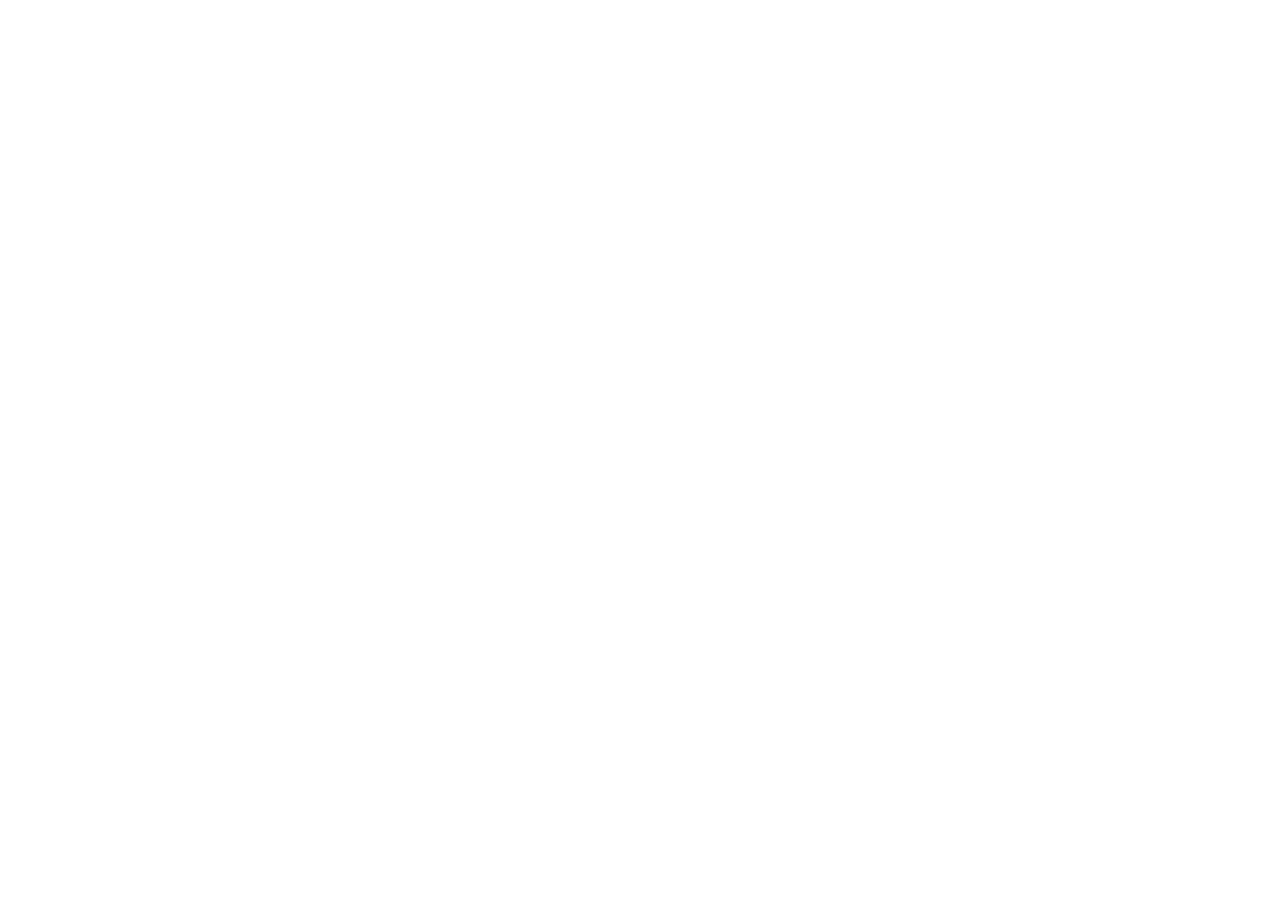
==== blog.html @ a155226f "Add Home Page" ====
<!DOCTYPE html>
<html lang="en">
<head>
    <meta charset="UTF-8">
    <meta http-equiv="X-UA-Compatible" content="IE=edge">
    <meta name="viewport" content="width=device-width, initial-scale=1.0">
    <title>SineMkt - Blog</title>
</head>
<body>
    
</body>
</html>
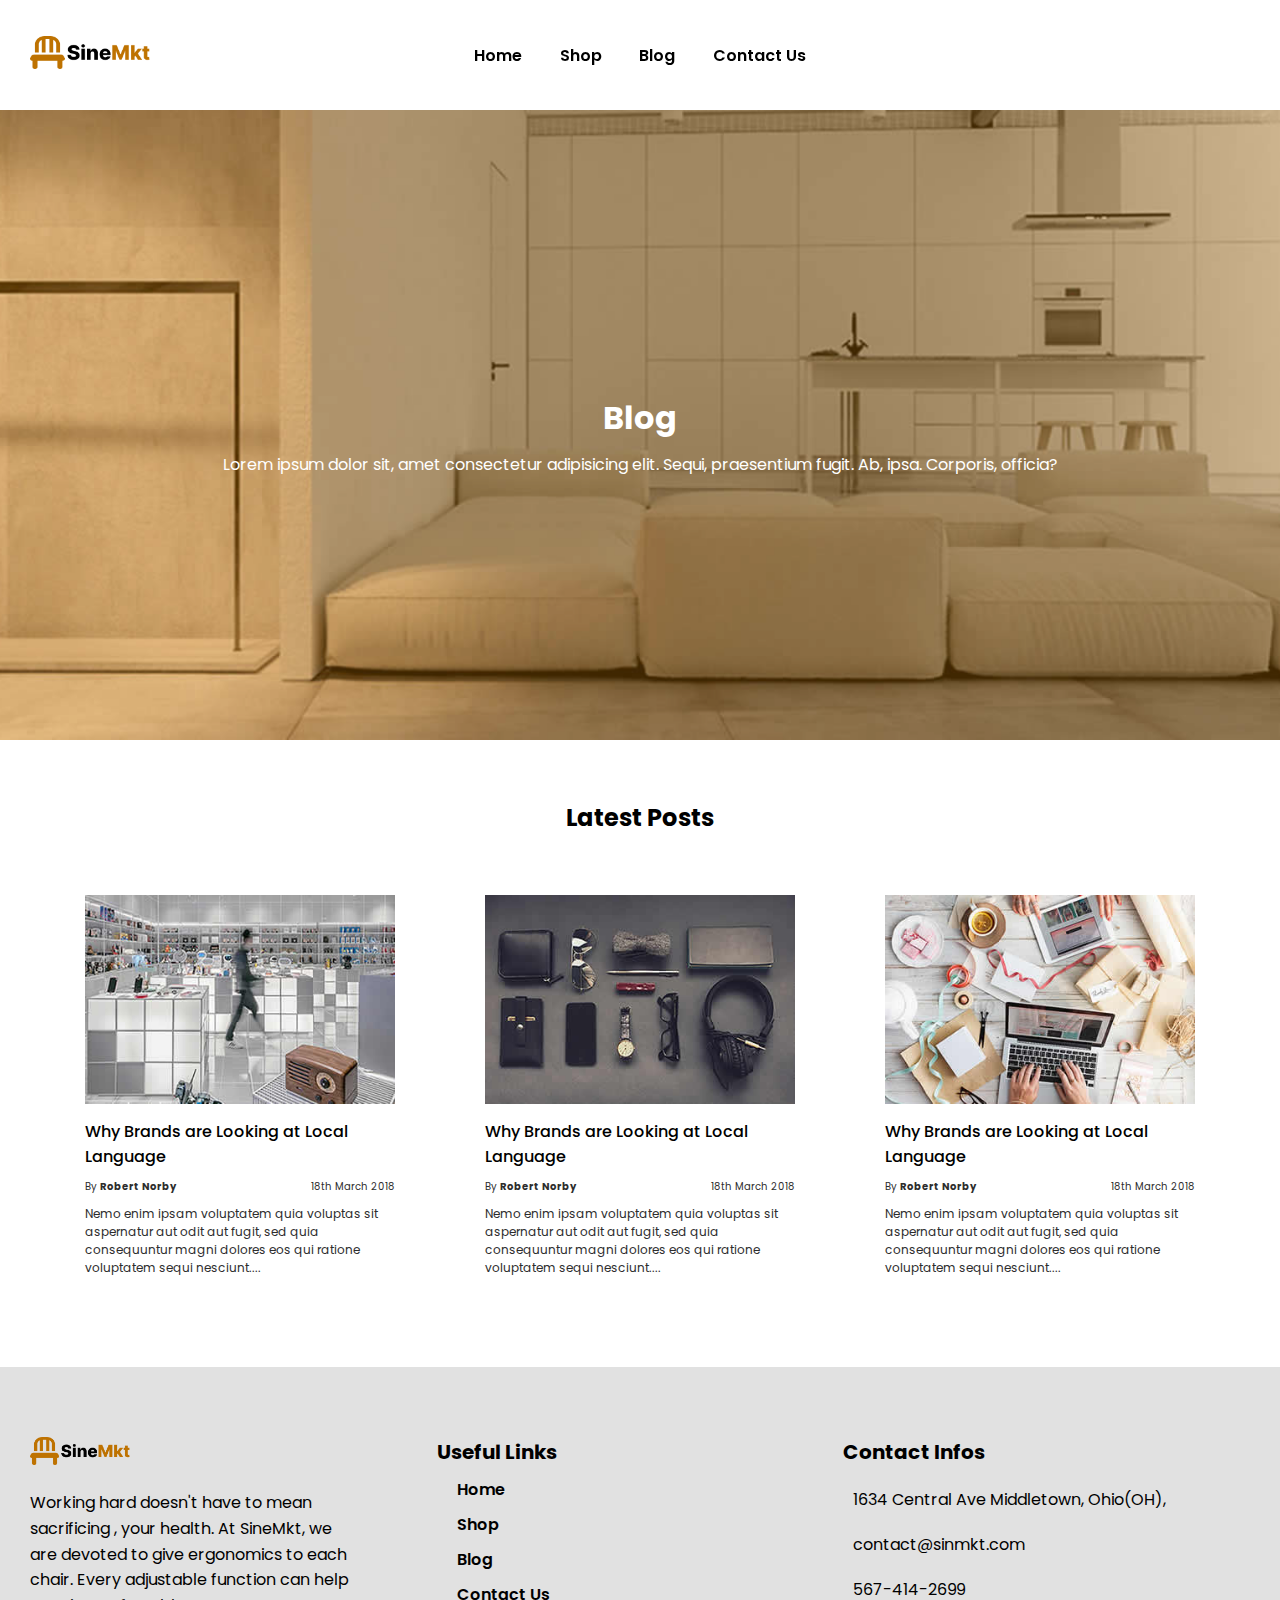
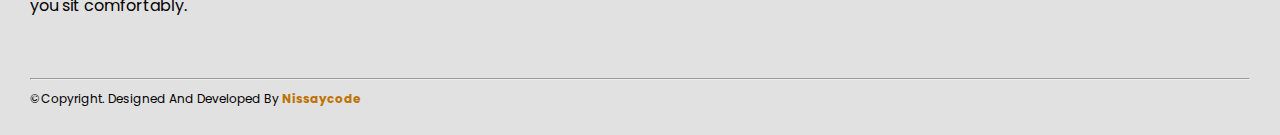
==== commit 9729a112: "Add blog and contact page" ====
--- a/blog.html
+++ b/blog.html
@@ -1,12 +1,177 @@
 <!DOCTYPE html>
 <html lang="en">
-<head>
-    <meta charset="UTF-8">
-    <meta http-equiv="X-UA-Compatible" content="IE=edge">
-    <meta name="viewport" content="width=device-width, initial-scale=1.0">
+  <head>
+    <meta charset="UTF-8" />
+    <meta http-equiv="X-UA-Compatible" content="IE=edge" />
+    <meta name="viewport" content="width=device-width, initial-scale=1.0" />
+    <meta name="description" content="Chairs shop">
+    <link rel="stylesheet" href="./styles/style.css" />
+    <link
+      rel="stylesheet"
+      href="https://cdnjs.cloudflare.com/ajax/libs/font-awesome/6.1.1/css/all.min.css"
+      integrity="sha512-KfkfwYDsLkIlwQp6LFnl8zNdLGxu9YAA1QvwINks4PhcElQSvqcyVLLD9aMhXd13uQjoXtEKNosOWaZqXgel0g=="
+      crossorigin="anonymous"
+      referrerpolicy="no-referrer"
+    />
     <title>SineMkt - Blog</title>
-</head>
-<body>
-    
-</body>
-</html>+  </head>
+  <body>
+    <header>
+      <div class="container">
+        <nav>
+          <div class="burger">
+            <img src="./img/burger.png" alt="burger" />
+          </div>
+          <div class="logo-container">
+            <a href="#">
+              <img src="./img/logo.png" alt="SineMkt Logo" class="logo" />
+            </a>
+          </div>
+          <ul class="nav-links">
+            <img src="./img/close.png" alt="close-burger" class="close" />
+            <li><a href="./index.html">Home</a></li>
+            <li><a href="./shop.html">Shop</a></li>
+            <li><a href="./blog.html">Blog</a></li>
+            <li><a href="./contact.html">Contact Us</a></li>
+          </ul>
+          <div class="icons-container">
+            <i class="fa-solid fa-magnifying-glass"></i>
+            <i class="fa-solid fa-cart-shopping"></i>
+          </div>
+        </nav>
+      </div>
+    </header>
+
+    <section class="banner-title">
+      <div class="container">
+        <div class="titles">
+          <h1>Blog</h1>
+          <p>
+            Lorem ipsum dolor sit, amet consectetur adipisicing elit. Sequi,
+            praesentium fugit. Ab, ipsa. Corporis, officia?
+          </p>
+        </div>
+      </div>
+    </section>
+
+    <section class="posts">
+      <h2>Latest Posts</h2>
+      <div class="container">
+        <div class="blog-posts">
+          <div class="blog-post">
+            <div class="img-wrapper">
+              <img
+                src="./img/b1.jpg"
+                alt="Why Brands are Looking at Local Language"
+              />
+            </div>
+            <h3>Why Brands are Looking at Local Language</h3>
+            <div class="post-info">
+              <p>By <strong>Robert Norby</strong></p>
+              <p>18th March 2018</p>
+            </div>
+            <p class="post-body">
+              Nemo enim ipsam voluptatem quia voluptas sit aspernatur aut odit
+              aut fugit, sed quia consequuntur magni dolores eos qui ratione
+              voluptatem sequi nesciunt....
+            </p>
+          </div>
+          <div class="blog-post">
+            <div class="img-wrapper">
+              <img
+                src="./img/b2.jpg"
+                alt="Why Brands are Looking at Local Language"
+              />
+            </div>
+            <h3>Why Brands are Looking at Local Language</h3>
+            <div class="post-info">
+              <p>By <strong>Robert Norby</strong></p>
+              <p>18th March 2018</p>
+            </div>
+            <p class="post-body">
+              Nemo enim ipsam voluptatem quia voluptas sit aspernatur aut odit
+              aut fugit, sed quia consequuntur magni dolores eos qui ratione
+              voluptatem sequi nesciunt....
+            </p>
+          </div>
+          <div class="blog-post">
+            <div class="img-wrapper">
+              <img
+                src="./img/b3.jpg"
+                alt="Why Brands are Looking at Local Language"
+              />
+            </div>
+            <h3>Why Brands are Looking at Local Language</h3>
+            <div class="post-info">
+              <p>By <strong>Robert Norby</strong></p>
+              <p>18th March 2018</p>
+            </div>
+            <p class="post-body">
+              Nemo enim ipsam voluptatem quia voluptas sit aspernatur aut odit
+              aut fugit, sed quia consequuntur magni dolores eos qui ratione
+              voluptatem sequi nesciunt....
+            </p>
+          </div>
+        </div>
+      </div>
+    </section>
+
+    <footer>
+      <div class="container">
+        <div class="main-footer">
+          <div class="logo-text">
+            <a href="#"><img src="./img/logo.png" alt="Logo" /></a>
+            <p>
+              Working hard doesn't have to mean sacrificing , your health. At
+              SineMkt, we are devoted to give ergonomics to each chair. Every
+              adjustable function can help you sit comfortably.
+            </p>
+          </div>
+
+          <div class="useful-links">
+            <h3>Useful Links</h3>
+
+            <p><a href="#">Home</a></p>
+            <p><a href="./shop.html">Shop</a></p>
+            <p><a href="./blog.html">Blog</a></p>
+            <p><a href="./contact.html">Contact Us</a></p>
+          </div>
+
+          <div class="contact-infos">
+            <h3>Contact Infos</h3>
+            <p>
+              <i class="fa-solid fa-location-dot"></i>
+              1634 Central Ave Middletown, Ohio(OH),
+            </p>
+            <p>
+              <i class="fa-solid fa-envelope"></i>
+              contact@sinmkt.com
+            </p>
+
+            <p>
+              <i class="fa-solid fa-phone"></i>
+              567-414-2699
+            </p>
+          </div>
+        </div>
+        <hr />
+        <div class="second-footer">
+          <p>©Copyright. Designed And Developed By <span>Nissaycode</span></p>
+
+          <p>
+            <i class="fa-brands fa-instagram"></i>
+            <i class="fa-brands fa-facebook"></i>
+            <i class="fa-brands fa-linkedin"></i>
+            <i class="fa-brands fa-pinterest"></i>
+            <i class="fa-brands fa-behance"></i>
+          </p>
+        </div>
+      </div>
+    </footer>
+
+
+
+
+    <script src="./js/script.js"></script>
+  </body>
+</html>
--- a/styles/style.css
+++ b/styles/style.css
@@ -0,0 +1,550 @@
+@import url("https://fonts.googleapis.com/css2?family=Poppins:wght@300;400;500;600;700&display=swap");
+header {
+  background-color: rgba(255, 255, 255, 0.644);
+  position: -webkit-sticky;
+  position: sticky;
+  top: 0px;
+  left: 0px;
+  right: 0px;
+  z-index: 100;
+}
+
+nav {
+  display: flex;
+  justify-content: space-between;
+  align-items: center;
+  height: 10vh;
+}
+nav .burger {
+  display: none;
+}
+nav .logo-container {
+  flex: 1;
+}
+nav .logo-container img {
+  width: 12rem;
+}
+nav .nav-links {
+  list-style-type: none;
+  flex: 1;
+  display: flex;
+  justify-content: space-evenly;
+  align-items: center;
+}
+nav .nav-links img {
+  display: none;
+}
+nav .nav-links li {
+  font-size: 1.6rem;
+}
+nav .nav-links li a {
+  text-decoration: none;
+  color: #000000;
+  font-weight: 600;
+  transition: all 0.3s ease-in;
+}
+nav .nav-links li a:hover {
+  color: #BE7200;
+}
+nav .icons-container {
+  flex: 1;
+  display: flex;
+  justify-content: end;
+}
+nav .icons-container i {
+  font-size: 2rem;
+  transition: all 1s ease;
+  margin-left: 1.5rem;
+}
+nav .icons-container i:hover {
+  color: #BE7200;
+}
+
+@media only screen and (max-width: 700px) {
+  .nav-links {
+    flex-direction: column;
+    position: absolute;
+    top: 0;
+    left: 0;
+    background-color: #fff;
+    width: 100%;
+    height: 50vh;
+    transform: translateY(-100%);
+    transition: transform 1s ease-in-out;
+  }
+  .nav-links img {
+    display: block !important;
+    width: 3rem;
+    position: absolute;
+    top: 2rem;
+    left: 2rem;
+  }
+  .burger {
+    display: block !important;
+    flex: 1;
+  }
+  .burger img {
+    width: 3rem;
+  }
+  .show {
+    transform: translateY(0%);
+  }
+}
+.contact-section {
+  padding: 6rem 0;
+}
+.contact-section .contact {
+  display: flex;
+  justify-content: space-between;
+  gap: 4rem;
+}
+.contact-section .contact h3 {
+  font-size: 2rem;
+  margin-bottom: 2rem;
+}
+.contact-section .contact .contact-left {
+  flex: 1;
+}
+.contact-section .contact .contact-left p {
+  font-size: 1.6rem;
+  margin-top: 2rem;
+}
+.contact-section .contact .contact-left form {
+  display: flex;
+  flex-direction: column;
+  margin-top: 3rem;
+}
+.contact-section .contact .contact-left form .fullname {
+  width: 100%;
+  display: flex;
+  justify-content: space-between;
+}
+.contact-section .contact .contact-left form .fullname input {
+  width: 48%;
+}
+.contact-section .contact .contact-left form input, .contact-section .contact .contact-left form textarea {
+  padding: 1rem 2rem;
+  margin: 1rem 0;
+  border-radius: 0.5rem;
+  border: 1px solid #000000;
+}
+.contact-section .contact .contact-left .cta {
+  padding: 1rem 2.5rem;
+  background-color: #BE7200;
+  color: #fff;
+  border: none;
+  border-radius: 0.5rem;
+  transition: all 0.3s;
+}
+.contact-section .contact .contact-left .cta:hover {
+  background: #fff;
+  color: #BE7200;
+  border: 1px solid #BE7200;
+}
+.contact-section .contact .contact-left .social-links {
+  margin-top: 3rem;
+}
+.contact-section .contact .contact-left .social-links p {
+  margin-top: 2rem;
+}
+.contact-section .contact .contact-left .social-links p i {
+  margin-right: 3rem;
+  font-size: 2rem;
+  transition: all 0.3s ease;
+}
+.contact-section .contact .contact-left .social-links p i:hover {
+  color: #BE7200;
+}
+.contact-section .contact .contact-right {
+  flex: 1;
+}
+.contact-section .contact .contact-right iframe {
+  width: 100%;
+  height: 30rem;
+}
+.contact-section .contact .contact-right .contact-info {
+  margin-top: 2rem;
+}
+.contact-section .contact .contact-right .contact-info p {
+  font-size: 1.6rem;
+  margin-top: 2rem;
+}
+
+@media screen and (max-width: 850px) {
+  .contact {
+    flex-direction: column;
+  }
+}
+main {
+  background: url("../img/Background.png") no-repeat scroll;
+  background-size: cover;
+  color: #fff;
+}
+main .hero {
+  height: 85vh;
+  display: flex;
+  justify-content: space-between;
+  align-items: center;
+}
+main .hero .left {
+  width: 50%;
+}
+main .hero .left h4 {
+  font-size: 2rem;
+  margin-bottom: 1.6rem;
+  font-weight: 500;
+}
+main .hero .left h1 {
+  font-size: 3.2rem;
+  margin-bottom: 1.6rem;
+  font-weight: 900;
+}
+main .hero .left p {
+  font-size: 1.6rem;
+  font-weight: 100;
+  line-height: 170%;
+  margin-bottom: 1.6rem;
+}
+main .hero .left .cta {
+  padding: 1rem 2.5rem;
+  background-color: #BE7200;
+  color: #fff;
+  border: none;
+  border-radius: 0.5rem;
+  transition: all 0.3s;
+}
+main .hero .left .cta:hover {
+  background: #fff;
+  color: #BE7200;
+  border: 1px solid #BE7200;
+}
+main .hero .right {
+  width: 50%;
+  display: flex;
+  justify-content: end;
+  align-items: center;
+}
+main .hero .right img {
+  width: 35rem;
+  filter: drop-shadow(1px 1px 10px rgba(0, 0, 0, 0.564));
+}
+
+.about-section {
+  padding: 6rem 0;
+}
+.about-section h2 {
+  text-align: center;
+  font-size: 2.4rem;
+}
+.about-section .about {
+  margin-top: 1.5rem;
+  display: flex;
+  justify-content: center;
+}
+.about-section .about .img-container {
+  flex: 1;
+}
+.about-section .about .img-container img {
+  width: 40rem;
+}
+.about-section .about .description {
+  flex: 1;
+}
+.about-section .about .description h3 {
+  font-size: 2rem;
+  margin-bottom: 2rem;
+}
+.about-section .about .description p {
+  font-size: 1.6rem;
+  line-height: 180%;
+  margin-bottom: 2rem;
+}
+.about-section .about .description .cta {
+  padding: 1rem 2.5rem;
+  background-color: #BE7200;
+  color: #fff;
+  border: none;
+  border-radius: 0.5rem;
+  transition: all 0.3s;
+}
+.about-section .about .description .cta:hover {
+  background: #fff;
+  color: #BE7200;
+  border: 1px solid #BE7200;
+}
+
+.banner-section {
+  background-image: url("../img/Background2.png");
+  background-size: cover;
+}
+.banner-section .banner {
+  width: 100%;
+  height: 70vh;
+  display: flex;
+  flex-direction: column;
+  align-items: center;
+  justify-content: center;
+}
+.banner-section .banner p {
+  width: 70%;
+  font-size: 2.4rem;
+  font-weight: bold;
+  text-align: center;
+  color: #fff;
+  margin-bottom: 3rem;
+}
+.banner-section .banner .cta {
+  padding: 1rem 2.5rem;
+  background-color: #BE7200;
+  color: #fff;
+  border: none;
+  border-radius: 0.5rem;
+  transition: all 0.3s;
+}
+.banner-section .banner .cta:hover {
+  background: #fff;
+  color: #BE7200;
+  border: 1px solid #BE7200;
+}
+
+.clients-section {
+  padding: 6rem 0;
+}
+.clients-section h2 {
+  font-size: 2.4rem;
+  text-align: center;
+  margin-bottom: 4rem;
+}
+.clients-section .clients-slider {
+  position: relative;
+  overflow: hidden;
+}
+.clients-section .clients-slider .clients-slider-track {
+  display: flex;
+  width: 250rem;
+  -webkit-animation: scroll 10s linear infinite;
+          animation: scroll 10s linear infinite;
+}
+.clients-section .clients-slider .clients-slider-track .slide {
+  min-width: 25rem;
+}
+@-webkit-keyframes scroll {
+  from {
+    transform: translateX(0);
+  }
+  to {
+    transform: translateX(-125rem);
+  }
+}
+@keyframes scroll {
+  from {
+    transform: translateX(0);
+  }
+  to {
+    transform: translateX(-125rem);
+  }
+}
+
+@media screen and (max-width: 900px) {
+  .about {
+    flex-direction: column-reverse;
+  }
+  .about .description {
+    margin-bottom: 3rem;
+  }
+}
+@media screen and (max-width: 800px) {
+  .hero {
+    flex-direction: column;
+    justify-content: center !important;
+  }
+  .right {
+    display: none !important;
+  }
+  .left {
+    width: 100% !important;
+  }
+}
+@media screen and (max-width: 458px) {
+  .img-container img {
+    max-width: 100%;
+  }
+}
+.posts {
+  padding: 6rem 0;
+}
+.posts h2 {
+  text-align: center;
+  font-size: 2.4rem;
+}
+.posts .blog-posts {
+  width: 100%;
+  margin-top: 3rem;
+  display: flex;
+  justify-content: center;
+  flex-wrap: wrap;
+  gap: 5rem;
+}
+.posts .blog-posts .blog-post {
+  width: 35rem;
+  padding: 2rem;
+  transition: all 0.5s ease;
+}
+.posts .blog-posts .blog-post:hover {
+  transform: scale(1.05);
+  box-shadow: 1px 1px 10px rgba(45, 45, 45, 0.3058823529);
+}
+.posts .blog-posts .blog-post img {
+  width: 100%;
+}
+.posts .blog-posts .blog-post h3 {
+  font-size: 1.6rem;
+  margin-top: 1rem;
+  font-weight: 500;
+}
+.posts .blog-posts .blog-post .post-info {
+  display: flex;
+  justify-content: space-between;
+  margin-top: 1rem;
+}
+.posts .blog-posts .blog-post .post-info p {
+  color: #2d2d2d;
+}
+.posts .blog-posts .blog-post .post-body {
+  margin-top: 1rem;
+  color: #2d2d2d;
+  font-size: 1.2rem;
+}
+
+footer {
+  background-color: #E1E1E1;
+  min-width: 100%;
+}
+footer .main-footer {
+  padding: 6rem 0;
+  display: flex;
+  justify-content: space-between;
+}
+footer .main-footer .logo-text {
+  flex: 1;
+}
+footer .main-footer .logo-text img {
+  width: 10rem;
+}
+footer .main-footer .logo-text p {
+  width: 80%;
+  margin-top: 2rem;
+  font-size: 1.6rem;
+  line-height: 160%;
+}
+footer .main-footer .useful-links {
+  flex: 1;
+}
+footer .main-footer .useful-links h3 {
+  font-size: 2rem;
+}
+footer .main-footer .useful-links p {
+  margin-top: 1rem;
+  margin-left: 2rem;
+  font-size: 1.6rem;
+  font-weight: 600;
+}
+footer .main-footer .useful-links p a {
+  text-decoration: none;
+  color: #000000;
+  transition: all 0.3s ease-in-out;
+}
+footer .main-footer .useful-links p a:hover {
+  color: #BE7200;
+}
+footer .main-footer .contact-infos {
+  flex: 1;
+}
+footer .main-footer .contact-infos h3 {
+  font-size: 2rem;
+}
+footer .main-footer .contact-infos p {
+  margin-top: 2rem;
+  font-size: 1.6rem;
+}
+footer .main-footer .contact-infos p i {
+  margin-right: 1rem;
+}
+footer .second-footer {
+  padding: 1rem 0;
+  display: flex;
+  justify-content: space-between;
+}
+footer .second-footer p {
+  font-size: 1.2rem;
+}
+footer .second-footer p span {
+  color: #BE7200;
+  font-weight: 700;
+}
+footer .second-footer p i {
+  font-size: 1.6rem;
+  margin-left: 4rem;
+  cursor: pointer;
+  transition: color 0.3s ease-in-out;
+}
+footer .second-footer p i:hover {
+  color: #BE7200;
+}
+
+@media only screen and (max-width: 700px) {
+  .main-footer {
+    flex-direction: column;
+    justify-content: space-between;
+  }
+  .main-footer .logo-text, .main-footer .contact-infos, .main-footer .useful-links {
+    margin: 3rem 0;
+  }
+  .second-footer {
+    flex-direction: column;
+    align-items: center;
+  }
+  .second-footer p {
+    margin: 1rem;
+  }
+  .second-footer p i {
+    margin: 0 0.2rem;
+  }
+}
+* {
+  margin: 0;
+  padding: 0;
+  box-sizing: border-box;
+  font-family: "Poppins", sans-serif;
+}
+
+html {
+  font-size: 10px;
+}
+
+.container {
+  width: 100%;
+  padding: 1rem 3rem;
+}
+
+.banner-title {
+  width: 100%;
+  height: 70vh;
+  background: url("../img/background3.png") no-repeat bottom scroll;
+  background-size: cover;
+}
+.banner-title .titles {
+  height: 70vh;
+  display: grid;
+  place-content: center;
+  text-align: center;
+  color: #fff;
+}
+.banner-title .titles h1 {
+  font-size: 3.2rem;
+  font-weight: bold;
+  margin-bottom: 1rem;
+}
+.banner-title .titles p {
+  font-size: 1.6rem;
+}/*# sourceMappingURL=style.css.map */